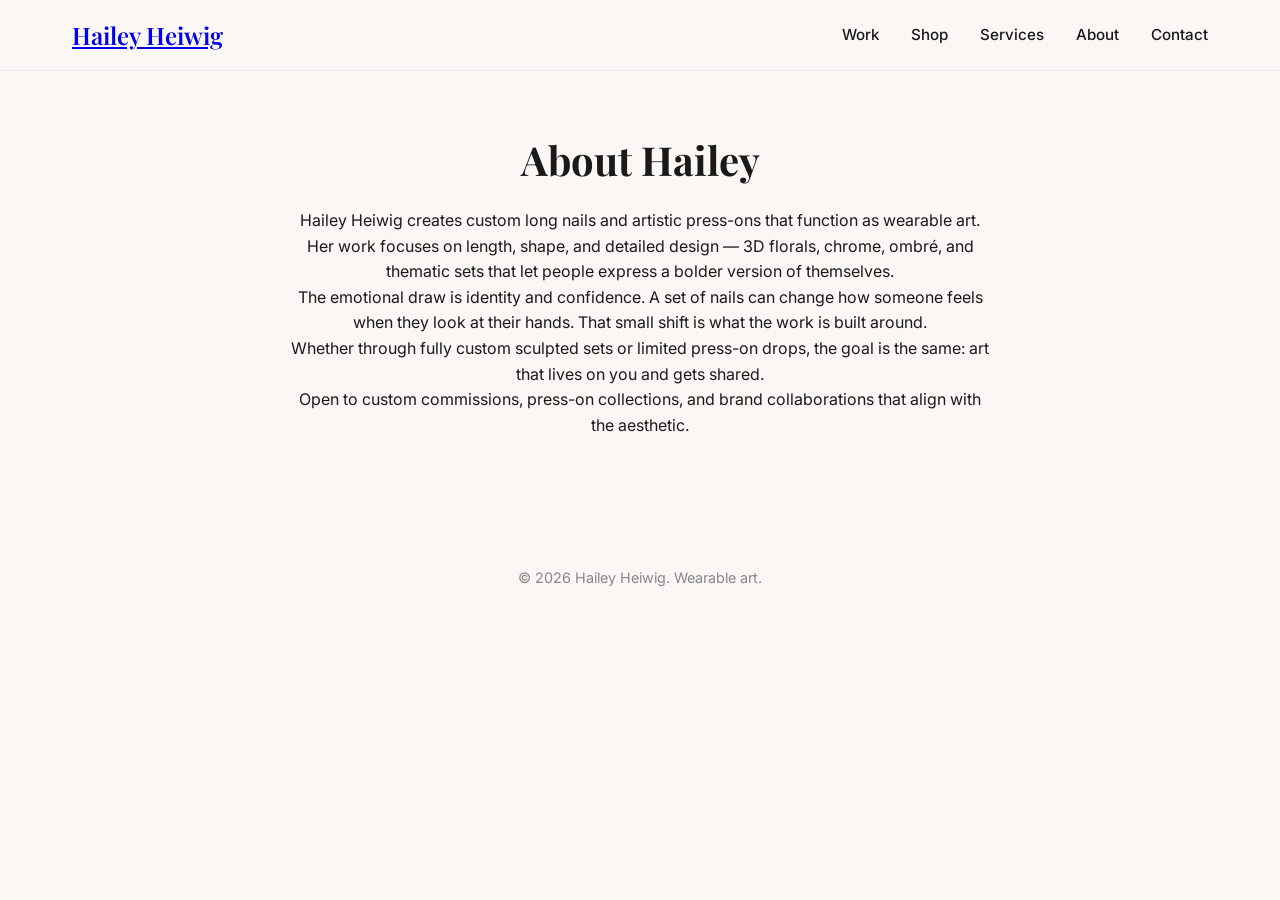
==== about.html @ 791dcb1d "Add multi-page structure and press-on shop section" ====
<!DOCTYPE html>
<html lang="en">
<head>
  <meta charset="UTF-8">
  <meta name="viewport" content="width=device-width, initial-scale=1.0">
  <title>About | Hailey Heiwig</title>
  <link rel="stylesheet" href="styles.css">
  <link href="https://fonts.googleapis.com/css2?family=Playfair+Display:wght@400;600;700&family=Inter:wght@300;400;500;600&display=swap" rel="stylesheet">
</head>
<body>
  <header>
    <nav>
      <a href="index.html" class="logo">Hailey Heiwig</a>
      <ul class="nav-links">
        <li><a href="gallery.html">Work</a></li>
        <li><a href="shop.html">Shop</a></li>
        <li><a href="services.html">Services</a></li>
        <li><a href="about.html">About</a></li>
        <li><a href="contact.html">Contact</a></li>
      </ul>
    </nav>
  </header>

  <section style="padding-top:8rem;">
    <h2>About Hailey</h2>
    <div class="about-content">
      <p>Hailey Heiwig creates custom long nails and artistic press-ons that function as wearable art. Her work focuses on length, shape, and detailed design — 3D florals, chrome, ombré, and thematic sets that let people express a bolder version of themselves.</p>
      <p>The emotional draw is identity and confidence. A set of nails can change how someone feels when they look at their hands. That small shift is what the work is built around.</p>
      <p>Whether through fully custom sculpted sets or limited press-on drops, the goal is the same: art that lives on you and gets shared.</p>
      <p>Open to custom commissions, press-on collections, and brand collaborations that align with the aesthetic.</p>
    </div>
  </section>

  <footer>
    <p>&copy; 2026 Hailey Heiwig. Wearable art.</p>
  </footer>
</body>
</html>
---- styles.css ----
* {
  margin: 0;
  padding: 0;
  box-sizing: border-box;
}

body {
  font-family: 'Inter', sans-serif;
  color: #1a1a1a;
  background: #faf7f5;
  line-height: 1.6;
}

header {
  position: fixed;
  top: 0;
  width: 100%;
  background: rgba(250, 247, 245, 0.95);
  backdrop-filter: blur(10px);
  z-index: 100;
  border-bottom: 1px solid #eee;
}

nav {
  max-width: 1200px;
  margin: 0 auto;
  padding: 1rem 2rem;
  display: flex;
  justify-content: space-between;
  align-items: center;
}

.logo {
  font-family: 'Playfair Display', serif;
  font-size: 1.5rem;
  font-weight: 600;
}

.nav-links {
  display: flex;
  list-style: none;
  gap: 2rem;
}

.nav-links a {
  text-decoration: none;
  color: #1a1a1a;
  font-weight: 500;
  font-size: 0.95rem;
}

.hero {
  height: 100vh;
  display: flex;
  align-items: center;
  justify-content: center;
  text-align: center;
  background: linear-gradient(135deg, #faf7f5 0%, #f0e6e0 100%);
  padding: 2rem;
}

.hero h1 {
  font-family: 'Playfair Display', serif;
  font-size: clamp(2.8rem, 6vw, 5rem);
  font-weight: 700;
  line-height: 1.1;
  margin-bottom: 1rem;
}

.hero p {
  font-size: 1.25rem;
  max-width: 500px;
  margin: 0 auto 2rem;
  color: #555;
}

.hero-buttons {
  display: flex;
  gap: 1rem;
  justify-content: center;
  flex-wrap: wrap;
}

.btn {
  padding: 0.9rem 1.8rem;
  border-radius: 50px;
  text-decoration: none;
  font-weight: 500;
  display: inline-block;
  transition: all 0.3s ease;
}

.btn.primary {
  background: #1a1a1a;
  color: white;
}

.btn.primary:hover {
  background: #333;
}

.btn.secondary {
  background: transparent;
  color: #1a1a1a;
  border: 1.5px solid #1a1a1a;
}

.btn.secondary:hover {
  background: #1a1a1a;
  color: white;
}

section {
  padding: 6rem 2rem;
  max-width: 1200px;
  margin: 0 auto;
}

h2 {
  font-family: 'Playfair Display', serif;
  font-size: 2.5rem;
  text-align: center;
  margin-bottom: 1rem;
}

.section-subtitle {
  text-align: center;
  color: #666;
  margin-bottom: 3rem;
  font-style: italic;
}

.gallery-grid {
  display: grid;
  grid-template-columns: repeat(auto-fit, minmax(280px, 1fr));
  gap: 1.5rem;
}

.gallery-item {
  position: relative;
  overflow: hidden;
  border-radius: 12px;
  aspect-ratio: 1;
}

.gallery-item img {
  width: 100%;
  height: 100%;
  object-fit: cover;
  transition: transform 0.5s ease;
}

.gallery-item:hover img {
  transform: scale(1.05);
}

.overlay {
  position: absolute;
  bottom: 0;
  left: 0;
  right: 0;
  background: linear-gradient(transparent, rgba(0,0,0,0.7));
  color: white;
  padding: 1.5rem 1rem 1rem;
  font-weight: 500;
  transform: translateY(100%);
  transition: transform 0.3s ease;
}

.gallery-item:hover .overlay {
  transform: translateY(0);
}

.about {
  background: white;
  border-radius: 20px;
  margin: 2rem auto;
}

.about-content {
  max-width: 700px;
  margin: 0 auto;
  text-align: center;
}

.about p {
  margin-bottom: 1.2rem;
  font-size: 1.05rem;
  color: #444;
}

.services-grid {
  display: grid;
  grid-template-columns: repeat(auto-fit, minmax(280px, 1fr));
  gap: 2rem;
  margin-top: 2rem;
}

.service-card {
  background: white;
  padding: 2rem;
  border-radius: 16px;
  box-shadow: 0 4px 20px rgba(0,0,0,0.05);
  text-align: center;
}

.service-card h3 {
  font-family: 'Playfair Display', serif;
  margin-bottom: 1rem;
  font-size: 1.4rem;
}

.contact {
  text-align: center;
}

.contact-form {
  max-width: 500px;
  margin: 2rem auto;
  display: flex;
  flex-direction: column;
  gap: 1rem;
}

.contact-form input,
.contact-form select,
.contact-form textarea {
  padding: 1rem;
  border: 1px solid #ddd;
  border-radius: 8px;
  font-family: inherit;
  font-size: 1rem;
}

.contact-form textarea {
  resize: vertical;
}

.socials {
  margin-top: 3rem;
}

.socials a {
  margin: 0 1rem;
  color: #1a1a1a;
  text-decoration: none;
  font-weight: 500;
  border-bottom: 1px solid transparent;
}

.socials a:hover {
  border-bottom-color: #1a1a1a;
}

footer {
  text-align: center;
  padding: 2rem;
  color: #888;
  font-size: 0.9rem;
}

@media (max-width: 768px) {
  .nav-links {
    display: none;
  }
  .hero h1 {
    font-size: 2.5rem;
  }
  section {
    padding: 4rem 1.5rem;
  }
}
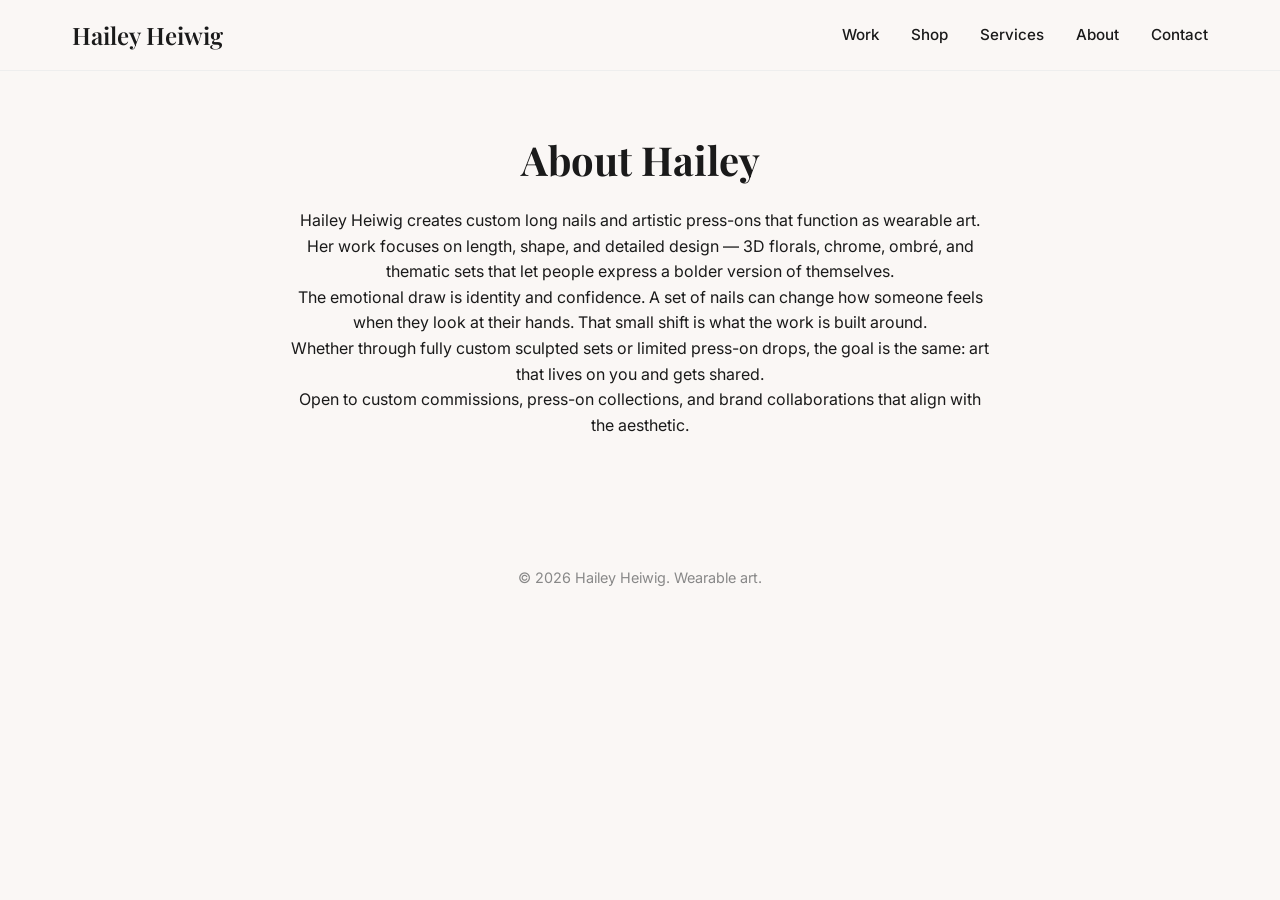
==== commit 27a486bd: "Add hamburger menu button" ====
--- a/about.html
+++ b/about.html
@@ -11,6 +11,11 @@
   <header>
     <nav>
       <a href="index.html" class="logo">Hailey Heiwig</a>
+      <button class="hamburger" aria-label="Menu">
+        <span></span>
+        <span></span>
+        <span></span>
+      </button>
       <ul class="nav-links">
         <li><a href="gallery.html">Work</a></li>
         <li><a href="shop.html">Shop</a></li>
@@ -34,5 +39,6 @@
   <footer>
     <p>&copy; 2026 Hailey Heiwig. Wearable art.</p>
   </footer>
+  <script src="script.js"></script>
 </body>
 </html>
--- a/styles.css
+++ b/styles.css
@@ -34,6 +34,8 @@
   font-family: 'Playfair Display', serif;
   font-size: 1.5rem;
   font-weight: 600;
+  text-decoration: none;
+  color: #1a1a1a;
 }
 
 .nav-links {
@@ -47,6 +49,37 @@
   color: #1a1a1a;
   font-weight: 500;
   font-size: 0.95rem;
+}
+
+/* Hamburger */
+.hamburger {
+  display: none;
+  flex-direction: column;
+  gap: 5px;
+  cursor: pointer;
+  background: none;
+  border: none;
+  padding: 4px;
+}
+
+.hamburger span {
+  display: block;
+  width: 24px;
+  height: 2px;
+  background: #1a1a1a;
+  transition: all 0.3s ease;
+}
+
+.hamburger.active span:nth-child(1) {
+  transform: rotate(45deg) translate(5px, 5px);
+}
+
+.hamburger.active span:nth-child(2) {
+  opacity: 0;
+}
+
+.hamburger.active span:nth-child(3) {
+  transform: rotate(-45deg) translate(5px, -5px);
 }
 
 .hero {
@@ -259,14 +292,103 @@
   font-size: 0.9rem;
 }
 
+/* Mobile Responsive */
 @media (max-width: 768px) {
+  .hamburger {
+    display: flex;
+  }
+
   .nav-links {
+    position: absolute;
+    top: 100%;
+    left: 0;
+    right: 0;
+    background: rgba(250, 247, 245, 0.98);
+    flex-direction: column;
+    gap: 0;
+    padding: 1rem 0;
+    border-bottom: 1px solid #eee;
     display: none;
   }
+
+  .nav-links.active {
+    display: flex;
+  }
+
+  .nav-links li {
+    text-align: center;
+  }
+
+  .nav-links a {
+    display: block;
+    padding: 1rem;
+  }
+
+  .hero {
+    height: auto;
+    min-height: 100vh;
+    padding: 6rem 1.5rem 3rem;
+  }
+
   .hero h1 {
-    font-size: 2.5rem;
-  }
+    font-size: 2.4rem;
+  }
+
+  .hero p {
+    font-size: 1.1rem;
+  }
+
+  .hero-buttons {
+    flex-direction: column;
+    align-items: center;
+  }
+
+  .btn {
+    width: 100%;
+    max-width: 280px;
+    text-align: center;
+  }
+
   section {
-    padding: 4rem 1.5rem;
+    padding: 4rem 1.25rem;
+  }
+
+  h2 {
+    font-size: 2rem;
+  }
+
+  .gallery-grid,
+  .services-grid {
+    grid-template-columns: 1fr;
+  }
+
+  .service-card {
+    padding: 1.5rem;
+  }
+
+  .contact-form {
+    padding: 0 0.5rem;
+  }
+
+  table {
+    font-size: 0.9rem;
+  }
+
+  th, td {
+    padding: 0.6rem !important;
+  }
+}
+
+@media (max-width: 480px) {
+  .hero h1 {
+    font-size: 2rem;
+  }
+
+  nav {
+    padding: 0.8rem 1rem;
+  }
+
+  .logo {
+    font-size: 1.3rem;
   }
 }
